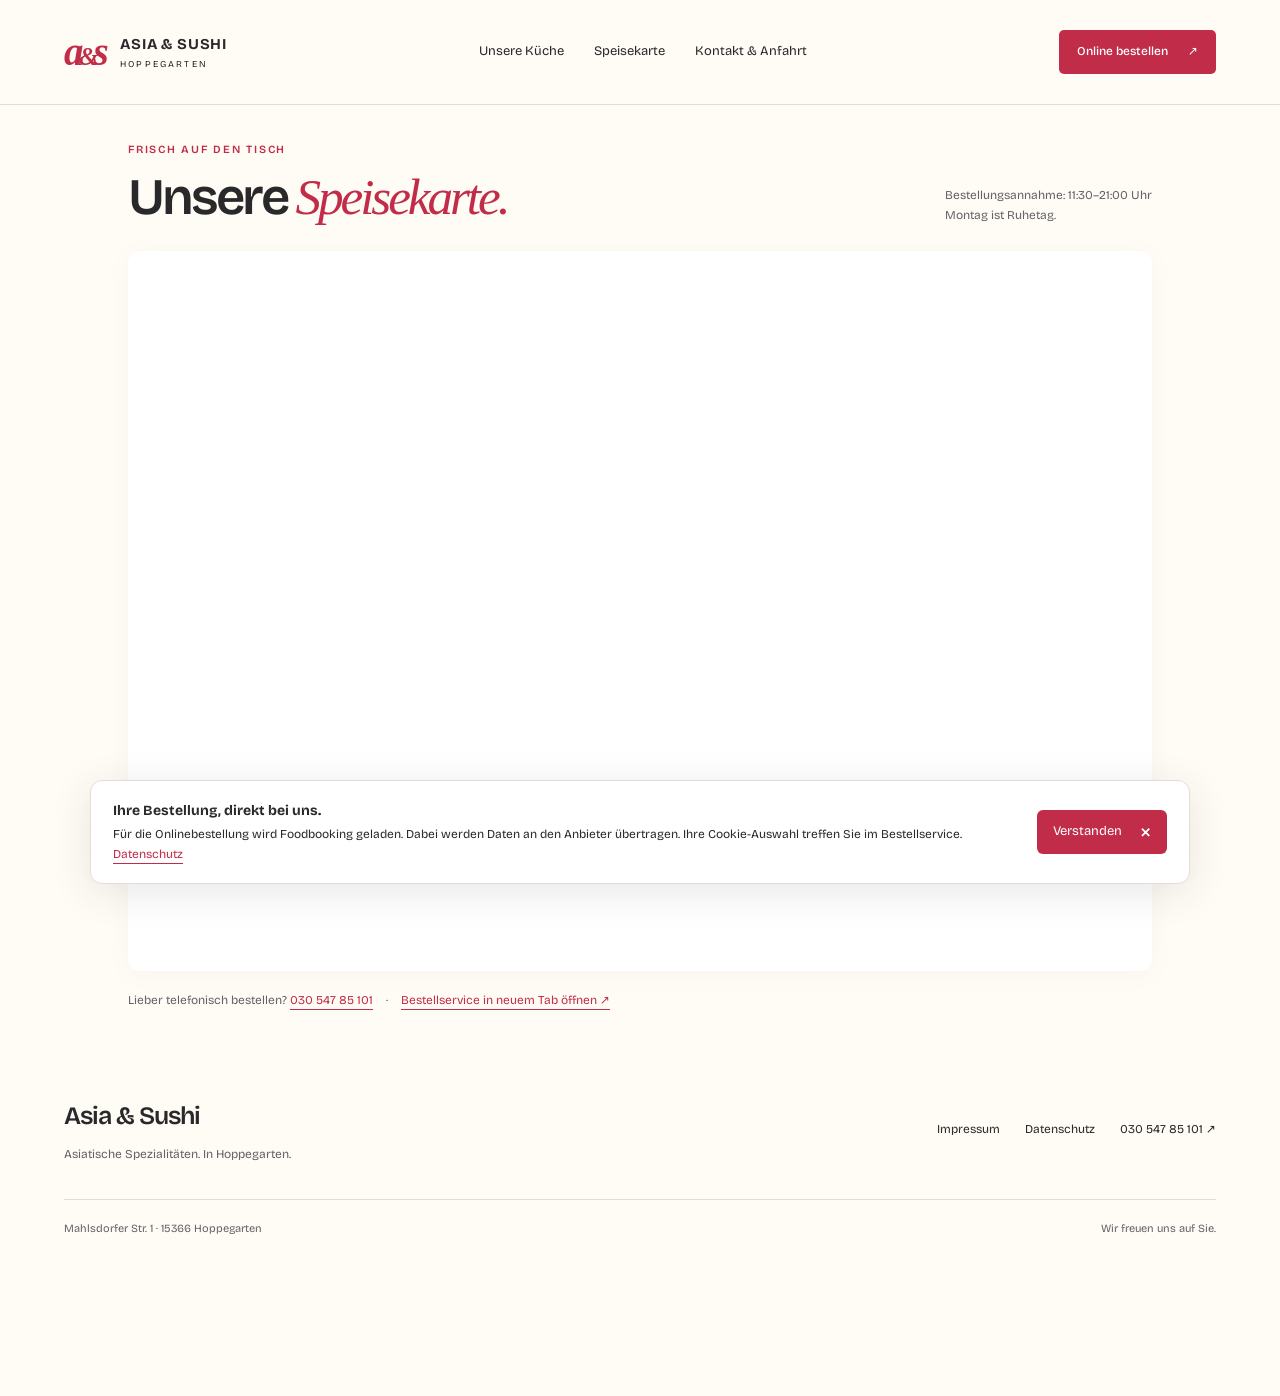
==== pages/bestellen.html @ 404dd094 "version 0.0.1" ====
<!doctype html>
<html lang="de">
  <head>
    <meta charset="utf-8" />
    <meta name="viewport" content="width=device-width, initial-scale=1" />
    <title>Online bestellen – Asia &amp; Sushi Hoppegarten</title>
    <meta
      name="description"
      content="Asiatische Spezialitäten und Sushi bequem über unseren bestehenden GloriaFood-Bestellservice bestellen."
    />
    <meta name="theme-color" content="#c12d49" />
    <link rel="icon" href="../assets/images/logo-192.png" />
    <link
      rel="preload"
      href="../assets/fonts/bricolage-grotesque-latin-wdth.woff2"
      as="font"
      type="font/woff2"
      crossorigin
    />
    <link rel="stylesheet" href="../css/base/tokens.css" />
    <link rel="stylesheet" href="../css/base/reset.css" />
    <link rel="stylesheet" href="../css/components/layout.css" />
    <link rel="stylesheet" href="../css/components/buttons.css" />
    <link rel="stylesheet" href="../css/pages/order.css" />
    <link rel="stylesheet" href="../css/components/privacy-notice.css" />
  </head>
  <body>
    <a class="skip-link" href="#inhalt">Zum Inhalt springen</a>
    <header class="site-header">
      <div class="container header-inner">
        <a
          class="brand"
          href="../index.html"
          aria-label="Asia und Sushi – Startseite"
          ><span class="brand-icon" aria-hidden="true"
            >a<span>&amp;</span>s</span
          ><span>ASIA &amp; SUSHI<small>HOPPEGARTEN</small></span></a
        >
        <nav aria-label="Hauptnavigation">
          <a href="../index.html#kueche">Unsere Küche</a
          ><a href="../index.html#speisekarte">Speisekarte</a
          ><a href="../index.html#besuch">Kontakt &amp; Anfahrt</a>
        </nav>
        <a class="button button-small" href="bestellen.html"
          >Online bestellen <span aria-hidden="true">↗</span></a
        >
      </div>
    </header>
    <main id="inhalt" class="order-page container">
      <div class="order-heading">
        <div>
          <p class="eyebrow">FRISCH AUF DEN TISCH</p>
          <h1>Unsere <em>Speisekarte.</em></h1>
        </div>
        <p>Bestellungsannahme: 11:30–21:00 Uhr<br />Montag ist Ruhetag.</p>
      </div>
      <section
        class="order-embed"
        aria-label="Speisekarte und Onlinebestellung"
      >
        <iframe
          id="order-frame"
          src="https://www.foodbooking.com/ordering/?restaurant_uid=9aa9f237-abd2-4df4-8862-536ed3f0376d"
          title="Speisekarte und Bestellung bei Asia &amp; Sushi"
          allow="payment"
          allowpaymentrequest
        ></iframe>
      </section>
      <p class="order-help">
        Lieber telefonisch bestellen?
        <a href="tel:+493054785101">030 547 85 101</a> <span>·</span>
        <a
          href="https://www.foodbooking.com/ordering/?restaurant_uid=9aa9f237-abd2-4df4-8862-536ed3f0376d"
          target="_blank"
          rel="noopener noreferrer"
          >Bestellservice in neuem Tab öffnen ↗</a
        >
      </p>
    </main>
    <footer class="site-footer">
      <div class="container footer-inner">
        <a class="footer-brand" href="../index.html"
          >Asia &amp; Sushi<span
            >Asiatische Spezialitäten. In Hoppegarten.</span
          ></a
        >
        <div class="footer-links">
          <a href="impressum.html">Impressum</a
          ><a href="datenschutz.html">Datenschutz</a
          ><a href="tel:+493054785101">030 547 85 101 ↗</a>
        </div>
      </div>
      <div class="container footer-bottom">
        Mahlsdorfer Str. 1 · 15366 Hoppegarten<span
          >Wir freuen uns auf Sie.</span
        >
      </div>
    </footer>
    <aside
      id="privacy-notice"
      class="privacy-notice"
      aria-label="Datenschutzhinweis zur Onlinebestellung"
    >
      <p>
        <strong>Ihre Bestellung, direkt bei uns.</strong> Für die
        Onlinebestellung wird Foodbooking geladen. Dabei werden Daten an den
        Anbieter übertragen. Ihre Cookie-Auswahl treffen Sie im Bestellservice.
        <a href="datenschutz.html">Datenschutz</a>
      </p>
      <button
        type="button"
        id="dismiss-privacy-notice"
        aria-label="Datenschutzhinweis schließen"
        hidden
      >
        Verstanden <span aria-hidden="true">×</span>
      </button>
    </aside>
    <script type="module" src="../js/order.js"></script>
  </body>
</html>
---- css/base/tokens.css ----
@font-face {
  font-family: Bricolage;
  src: url("../../assets/fonts/bricolage-grotesque-latin-wdth.woff2")
    format("woff2");
  font-weight: 200 800;
  font-stretch: 75% 100%;
  font-display: swap;
}
:root {
  --paper: #fffcf5;
  --paper-deep: #fff0e9;
  --ink: #29282b;
  --muted: #656167;
  --accent: #c12d49;
  --accent-hover: #a51f39;
  --line: #e5dcd4;
  --white: #ffffff;
  --butter: #f8e794;
  --blush: #fbe2e3;
  --pistachio: #e8efdb;
  --font: Bricolage, system-ui, sans-serif;
  --width: 1240px;
  --gutter: clamp(20px, 5vw, 80px);
}
---- css/components/layout.css ----
.container {
  width: min(var(--width), calc(100% - var(--gutter) * 2));
  margin-inline: auto;
}
.section {
  padding-block: 100px;
}
.eyebrow {
  font-size: 11px;
  font-weight: 600;
  letter-spacing: 0.16em;
  color: var(--accent);
  margin-bottom: 22px;
}
.site-header {
  border-bottom: 1px solid var(--line);
}
.header-inner {
  min-height: 104px;
  display: flex;
  align-items: center;
  justify-content: space-between;
  gap: 30px;
}
.brand {
  display: flex;
  align-items: center;
  gap: 12px;
  text-decoration: none;
  font-size: 15px;
  font-weight: 700;
  letter-spacing: 0.055em;
  line-height: 1.4;
  flex-shrink: 0;
}
.brand small {
  display: block;
  font-size: 9px;
  letter-spacing: 0.24em;
  font-weight: 400;
  margin-top: 3px;
}
.brand-icon {
  font-family: Georgia, serif;
  font-size: 39px;
  font-style: italic;
  color: var(--accent);
  letter-spacing: -0.12em;
  padding-right: 4px;
}
.brand-icon span {
  font-size: 25px;
}
.site-header nav {
  display: flex;
  gap: 30px;
  font-size: 13px;
}
.site-header nav a {
  text-decoration: none;
}
.site-header nav a:hover,
.footer-links a:hover {
  color: var(--accent);
}
.site-footer {
  padding: 45px 0 22px;
}
.footer-inner,
.footer-bottom {
  display: flex;
  justify-content: space-between;
  gap: 24px;
}
.footer-brand {
  font-size: 25px;
  font-weight: 600;
  text-decoration: none;
  letter-spacing: -0.04em;
}
.footer-brand span {
  display: block;
  font-size: 12px;
  font-weight: 400;
  letter-spacing: 0;
  color: var(--muted);
  margin-top: 7px;
}
.footer-links {
  display: flex;
  align-items: center;
  gap: 25px;
  font-size: 12px;
}
.footer-links a {
  text-decoration: none;
}
.footer-bottom {
  border-top: 1px solid var(--line);
  padding-top: 20px;
  margin-top: 35px;
  color: var(--muted);
  font-size: 11px;
}
@media (max-width: 900px) {
  .site-header nav {
    gap: 18px;
  }
  .brand {
    font-size: 13px;
  }
  .header-inner {
    gap: 15px;
  }
  .section {
    padding-block: 72px;
  }
}
@media (max-width: 700px) {
  .header-inner {
    min-height: 88px;
    flex-wrap: wrap;
    padding-block: 16px;
    gap: 16px;
  }
  .site-header nav {
    order: 3;
    width: 100%;
    justify-content: space-between;
    font-size: 12px;
    border-top: 1px solid var(--line);
    padding-top: 13px;
  }
  .brand-icon {
    font-size: 32px;
  }
  .footer-inner,
  .footer-bottom {
    flex-direction: column;
  }
  .footer-links {
    flex-wrap: wrap;
    gap: 20px;
  }
  .footer-bottom {
    gap: 8px;
  }
  .section {
    padding-block: 56px;
  }
}
---- css/components/buttons.css ----
.actions {
  display: flex;
  gap: 28px;
  align-items: center;
  flex-wrap: wrap;
}
.button {
  display: inline-flex;
  align-items: center;
  justify-content: center;
  gap: 30px;
  padding: 16px 23px;
  background: var(--accent);
  color: var(--white);
  text-decoration: none;
  font-size: 14px;
  font-weight: 500;
  border: 1px solid transparent;
  border-radius: 5px;
  min-height: 50px;
  transition: background 0.2s;
}
.button:hover {
  background: var(--accent-hover);
}
.button-small {
  padding: 11px 17px;
  min-height: 44px;
  font-size: 12px;
  gap: 20px;
}
.text-link {
  display: inline-flex;
  align-items: center;
  gap: 24px;
  font-size: 14px;
  text-decoration: none;
  border-bottom: 1px solid currentColor;
  padding-block: 5px;
}
.button-light {
  background: var(--accent);
  color: var(--white);
}
.button-light:hover {
  background: var(--accent-hover);
}
@media (max-width: 400px) {
  .button-small {
    padding: 10px;
    gap: 10px;
    font-size: 11px;
  }
  .actions {
    gap: 20px;
  }
}
---- css/pages/order.css ----
.order-page {
  padding-block: 36px 40px;
}
.order-heading {
  width: min(1024px, 100%);
  margin: 0 auto 26px;
  display: flex;
  align-items: end;
  justify-content: space-between;
  gap: 24px;
}
.order-heading .eyebrow {
  margin-bottom: 10px;
}
.order-heading h1 {
  font-size: clamp(34px, 4vw, 52px);
}
.order-heading > p {
  font-size: 12px;
  color: var(--muted);
}
.order-embed {
  width: min(1024px, 100%);
  height: max(620px, calc(100svh - 180px));
  margin-inline: auto;
  overflow: hidden;
  border-radius: 12px;
  background: var(--white);
  box-shadow: 0 4px 30px #29282b08;
}
#order-frame {
  display: block;
  width: 100%;
  height: 100%;
  border: 0;
}
.order-help {
  width: min(1024px, 100%);
  margin: 20px auto 0;
  color: var(--muted);
  font-size: 12px;
}
.order-help span {
  margin-inline: 10px;
}
.order-help a {
  color: var(--accent);
}
@media (max-width: 700px) {
  .order-page {
    width: 100%;
    padding-top: 26px;
  }
  .order-heading {
    padding-inline: var(--gutter);
    flex-direction: column;
    align-items: start;
    gap: 12px;
  }
  .order-embed {
    border-radius: 0;
    box-shadow: none;
  }
  .order-help {
    padding-inline: var(--gutter);
  }
  .order-help span {
    display: block;
    visibility: hidden;
    height: 6px;
  }
}
---- css/components/privacy-notice.css ----
body {
  padding-bottom: var(--privacy-notice-height, 0px);
}
.privacy-notice {
  position: fixed;
  z-index: 20;
  bottom: 16px;
  left: 50%;
  transform: translateX(-50%);
  width: min(1100px, calc(100% - 32px));
  display: flex;
  align-items: center;
  gap: 28px;
  padding: 18px 22px;
  background: var(--white);
  color: var(--ink);
  border: 1px solid var(--line);
  border-radius: 12px;
  box-shadow: 0 8px 40px #29282b1c;
  font-size: 12px;
}
.privacy-notice strong {
  display: block;
  margin-bottom: 3px;
  font-size: 14px;
}
.privacy-notice a {
  color: var(--accent);
  white-space: nowrap;
}
.privacy-notice button {
  flex: 0 0 auto;
  display: flex;
  align-items: center;
  gap: 18px;
  min-height: 44px;
  border: 0;
  border-radius: 6px;
  padding: 10px 16px;
  background: var(--accent);
  color: var(--white);
  font-size: 13px;
}
.privacy-notice button:hover {
  background: var(--accent-hover);
}
.privacy-notice button span {
  font-size: 22px;
  line-height: 1;
}
@media (max-width: 600px) {
  .privacy-notice {
    bottom: 8px;
    width: calc(100% - 16px);
    flex-direction: column;
    align-items: start;
    gap: 12px;
    padding: 16px;
    font-size: 11px;
  }
  .privacy-notice button {
    align-self: end;
  }
}
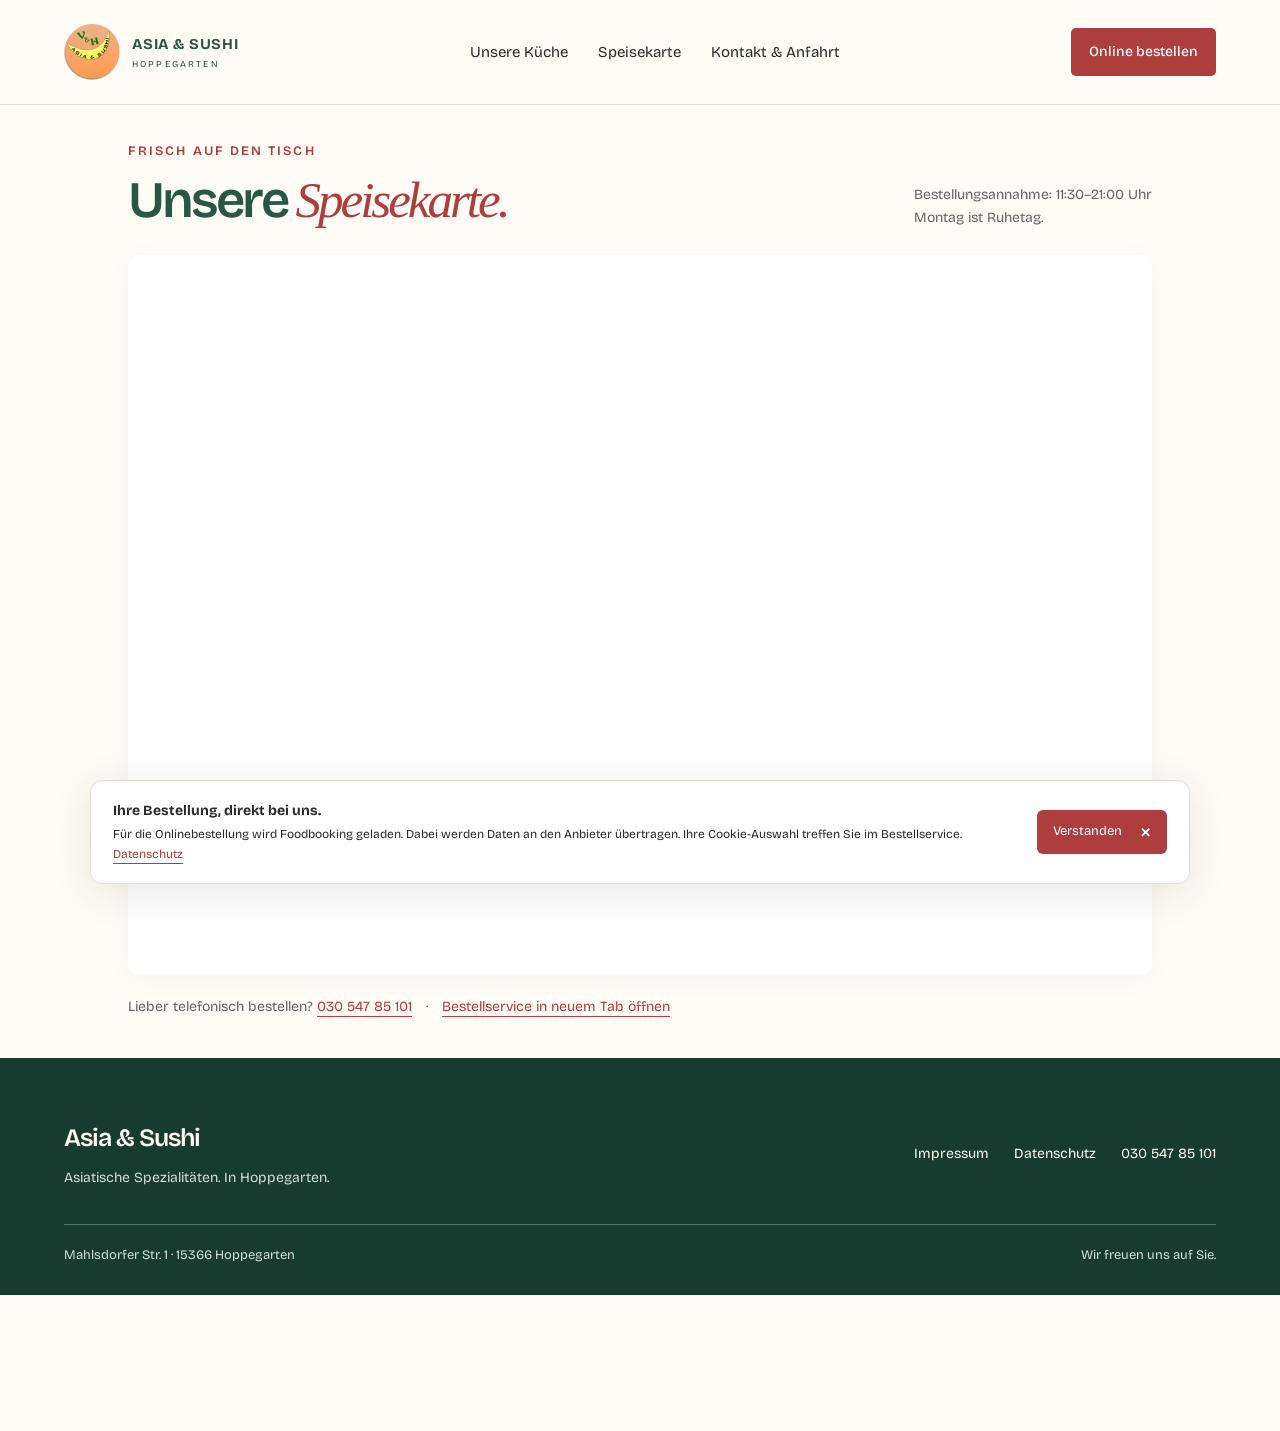
==== commit 04608c6d: "version 0.1.0" ====
--- a/pages/bestellen.html
+++ b/pages/bestellen.html
@@ -8,7 +8,7 @@
       name="description"
       content="Asiatische Spezialitäten und Sushi bequem über unseren bestehenden GloriaFood-Bestellservice bestellen."
     />
-    <meta name="theme-color" content="#c12d49" />
+    <meta name="theme-color" content="#285747" />
     <link rel="icon" href="../assets/images/logo-192.png" />
     <link
       rel="preload"
@@ -32,9 +32,7 @@
           class="brand"
           href="../index.html"
           aria-label="Asia und Sushi – Startseite"
-          ><span class="brand-icon" aria-hidden="true"
-            >a<span>&amp;</span>s</span
-          ><span>ASIA &amp; SUSHI<small>HOPPEGARTEN</small></span></a
+          ><img class="brand-logo" src="../assets/images/logo-96.png" srcset="../assets/images/logo-192.png 2x" width="56" height="56" alt="" /><span>ASIA &amp; SUSHI<small>HOPPEGARTEN</small></span></a
         >
         <nav aria-label="Hauptnavigation">
           <a href="../index.html#kueche">Unsere Küche</a
@@ -42,7 +40,7 @@
           ><a href="../index.html#besuch">Kontakt &amp; Anfahrt</a>
         </nav>
         <a class="button button-small" href="bestellen.html"
-          >Online bestellen <span aria-hidden="true">↗</span></a
+          >Online bestellen</a
         >
       </div>
     </header>
@@ -73,7 +71,7 @@
           href="https://www.foodbooking.com/ordering/?restaurant_uid=9aa9f237-abd2-4df4-8862-536ed3f0376d"
           target="_blank"
           rel="noopener noreferrer"
-          >Bestellservice in neuem Tab öffnen ↗</a
+          >Bestellservice in neuem Tab öffnen</a
         >
       </p>
     </main>
@@ -87,7 +85,7 @@
         <div class="footer-links">
           <a href="impressum.html">Impressum</a
           ><a href="datenschutz.html">Datenschutz</a
-          ><a href="tel:+493054785101">030 547 85 101 ↗</a>
+          ><a href="tel:+493054785101">030 547 85 101</a>
         </div>
       </div>
       <div class="container footer-bottom">
--- a/css/base/tokens.css
+++ b/css/base/tokens.css
@@ -8,16 +8,18 @@
 }
 :root {
   --paper: #fffcf5;
-  --paper-deep: #fff0e9;
+  --paper-deep: #f2f1e8;
   --ink: #29282b;
   --muted: #656167;
-  --accent: #c12d49;
-  --accent-hover: #a51f39;
+  --green: #285747;
+  --green-line: #b9cdbd;
+  --accent: #ae3d3d;
+  --accent-hover: #922f30;
   --line: #e5dcd4;
   --white: #ffffff;
-  --butter: #f8e794;
-  --blush: #fbe2e3;
-  --pistachio: #e8efdb;
+  --butter: #f0e4c7;
+  --blush: #dfe9df;
+  --pistachio: #e9eee5;
   --font: Bricolage, system-ui, sans-serif;
   --width: 1240px;
   --gutter: clamp(20px, 5vw, 80px);
--- a/css/components/layout.css
+++ b/css/components/layout.css
@@ -6,7 +6,7 @@
   padding-block: 100px;
 }
 .eyebrow {
-  font-size: 11px;
+  font-size: 13px;
   font-weight: 600;
   letter-spacing: 0.16em;
   color: var(--accent);
@@ -27,6 +27,7 @@
   align-items: center;
   gap: 12px;
   text-decoration: none;
+  color: var(--green);
   font-size: 15px;
   font-weight: 700;
   letter-spacing: 0.055em;
@@ -40,31 +41,30 @@
   font-weight: 400;
   margin-top: 3px;
 }
-.brand-icon {
-  font-family: Georgia, serif;
-  font-size: 39px;
-  font-style: italic;
-  color: var(--accent);
-  letter-spacing: -0.12em;
-  padding-right: 4px;
-}
-.brand-icon span {
-  font-size: 25px;
+.brand-logo {
+  width: 56px;
+  height: 56px;
+  object-fit: contain;
+  flex-shrink: 0;
 }
 .site-header nav {
   display: flex;
   gap: 30px;
-  font-size: 13px;
+  font-size: 15px;
 }
 .site-header nav a {
   text-decoration: none;
 }
-.site-header nav a:hover,
-.footer-links a:hover {
+.site-header nav a:hover {
   color: var(--accent);
 }
+.footer-links a:hover {
+  color: var(--butter);
+}
 .site-footer {
-  padding: 45px 0 22px;
+  padding: 60px 0 28px;
+  background: #183b30;
+  color: var(--paper);
 }
 .footer-inner,
 .footer-bottom {
@@ -80,27 +80,27 @@
 }
 .footer-brand span {
   display: block;
-  font-size: 12px;
+  font-size: 14px;
   font-weight: 400;
   letter-spacing: 0;
-  color: var(--muted);
+  color: #d4dfd7;
   margin-top: 7px;
 }
 .footer-links {
   display: flex;
   align-items: center;
   gap: 25px;
-  font-size: 12px;
+  font-size: 14px;
 }
 .footer-links a {
   text-decoration: none;
 }
 .footer-bottom {
-  border-top: 1px solid var(--line);
+  border-top: 1px solid #567165;
   padding-top: 20px;
   margin-top: 35px;
-  color: var(--muted);
-  font-size: 11px;
+  color: #d4dfd7;
+  font-size: 13px;
 }
 @media (max-width: 900px) {
   .site-header nav {
@@ -116,23 +116,29 @@
     padding-block: 72px;
   }
 }
-@media (max-width: 700px) {
+@media (max-width: 1000px) {
   .header-inner {
+    width: 100%;
     min-height: 88px;
     flex-wrap: wrap;
     padding-block: 16px;
+    padding-inline: var(--gutter);
     gap: 16px;
   }
   .site-header nav {
     order: 3;
-    width: 100%;
+    width: calc(100% + var(--gutter) * 2);
+    flex-shrink: 0;
+    margin-inline: calc(-1 * var(--gutter));
     justify-content: space-between;
-    font-size: 12px;
+    font-size: 14px;
     border-top: 1px solid var(--line);
     padding-top: 13px;
+    padding-inline: var(--gutter);
   }
-  .brand-icon {
-    font-size: 32px;
+  .brand-logo {
+    width: 44px;
+    height: 44px;
   }
   .footer-inner,
   .footer-bottom {
@@ -149,3 +155,35 @@
     padding-block: 56px;
   }
 }
+
+@media (max-width: 400px) {
+  .brand {
+    gap: 8px;
+    font-size: 11px;
+  }
+  .brand-logo {
+    width: 40px;
+    height: 40px;
+  }
+  .brand small {
+    font-size: 8px;
+  }
+}
+
+@media (max-width: 360px) {
+  .header-inner {
+    gap: 12px 8px;
+  }
+  .brand {
+    font-size: 10px;
+  }
+  .brand-logo {
+    width: 36px;
+    height: 36px;
+  }
+  .site-header .button-small {
+    font-size: 10px;
+    padding-inline: 8px;
+    gap: 8px;
+  }
+}
--- a/css/components/buttons.css
+++ b/css/components/buttons.css
@@ -13,7 +13,7 @@
   background: var(--accent);
   color: var(--white);
   text-decoration: none;
-  font-size: 14px;
+  font-size: 16px;
   font-weight: 500;
   border: 1px solid transparent;
   border-radius: 5px;
@@ -26,14 +26,12 @@
 .button-small {
   padding: 11px 17px;
   min-height: 44px;
-  font-size: 12px;
+  font-size: 14px;
   gap: 20px;
 }
 .text-link {
-  display: inline-flex;
-  align-items: center;
-  gap: 24px;
-  font-size: 14px;
+  display: inline-block;
+  font-size: 16px;
   text-decoration: none;
   border-bottom: 1px solid currentColor;
   padding-block: 5px;
@@ -49,9 +47,26 @@
   .button-small {
     padding: 10px;
     gap: 10px;
-    font-size: 11px;
+    font-size: 13px;
   }
   .actions {
     gap: 20px;
   }
 }
+
+.button-outline {
+  color: var(--green);
+  border-color: var(--green);
+  background: transparent;
+}
+.button-outline:hover {
+  background: var(--green);
+  color: var(--white);
+}
+
+@media (max-width: 700px) {
+  .button:not(.button-small),
+  .text-link {
+    font-size: 17px;
+  }
+}
--- a/css/pages/order.css
+++ b/css/pages/order.css
@@ -16,7 +16,7 @@
   font-size: clamp(34px, 4vw, 52px);
 }
 .order-heading > p {
-  font-size: 12px;
+  font-size: 14px;
   color: var(--muted);
 }
 .order-embed {
@@ -38,7 +38,7 @@
   width: min(1024px, 100%);
   margin: 20px auto 0;
   color: var(--muted);
-  font-size: 12px;
+  font-size: 14px;
 }
 .order-help span {
   margin-inline: 10px;
